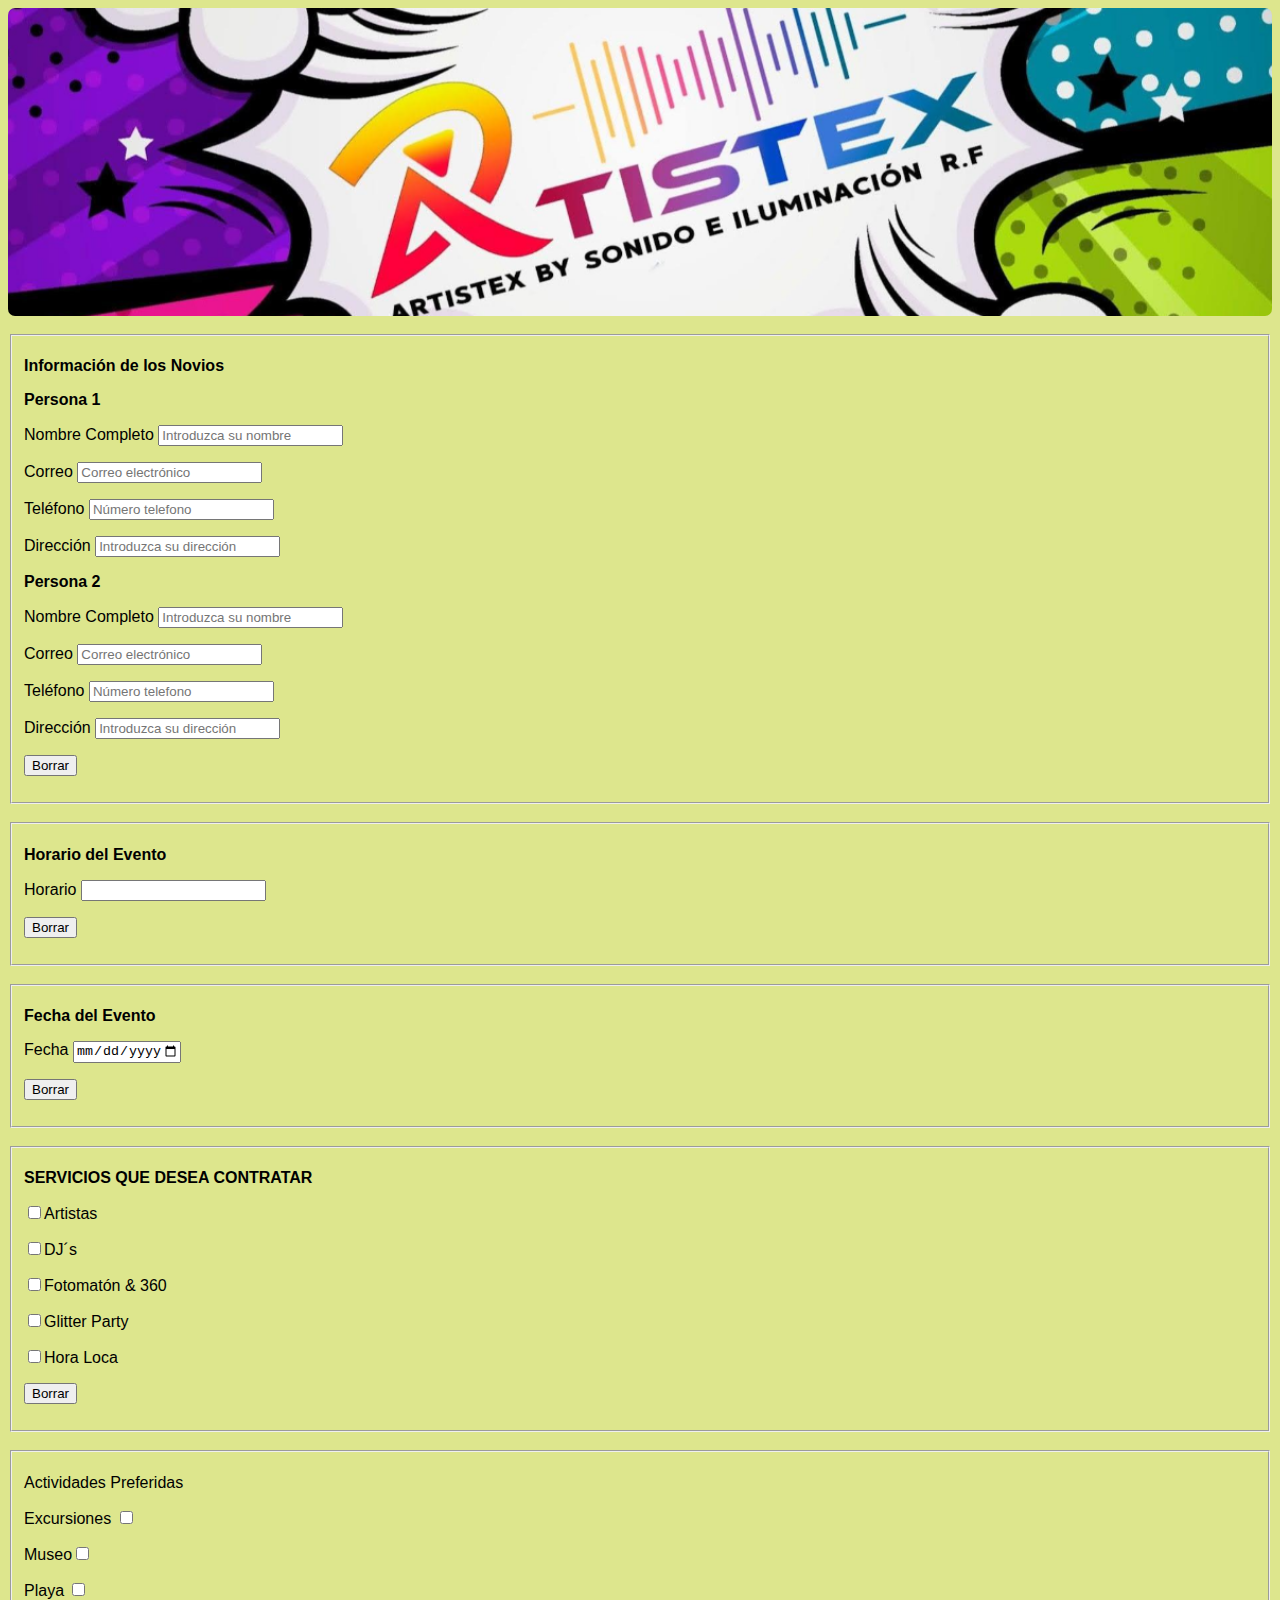
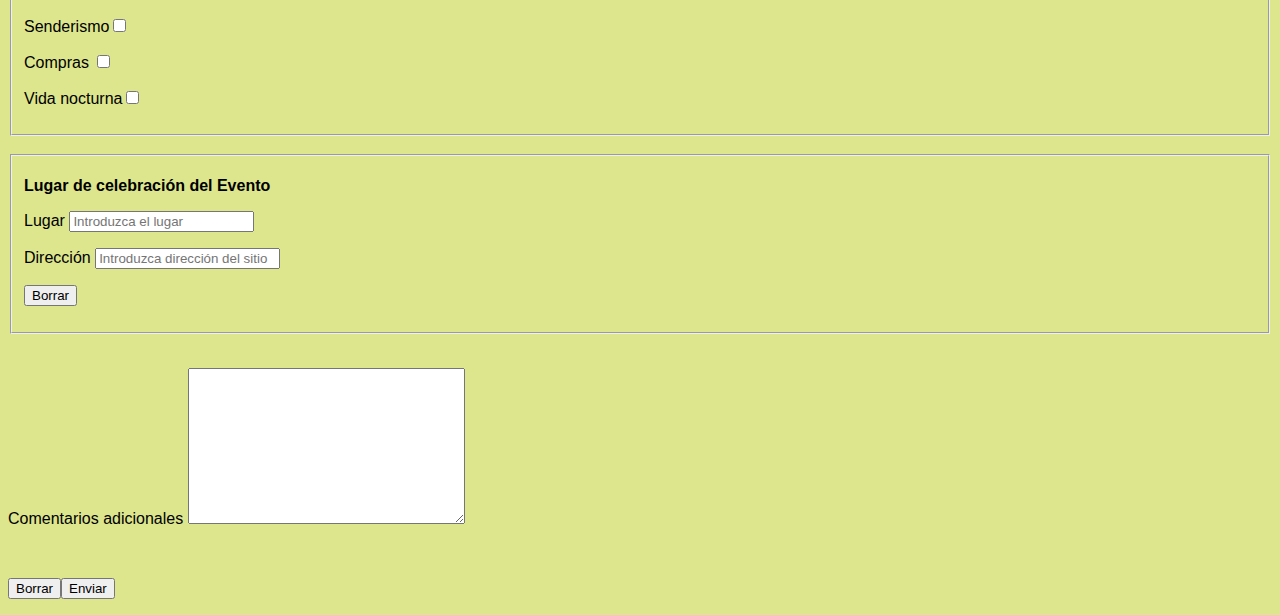
==== Formulario.html @ 70b08485 "contform" ====
<!DOCTYPE html>
<html lang="es">

<head>
    <meta charset="UTF-8">

    <title>Formulario Contacto</title>
    <link rel="stylesheet" href="estiloformulario.css">
 <nav></nav>

</head>


<body>

    <header>
        
        <div class="logo2">
            <img src="Imagenes/logo2.png" alt="logo empresa">
        </div>

    </header>

    <a href="Formulario.html"></a>
    <br/>
    <form>
      <fieldset >
    <p><strong>Información de los Novios</strong></p>
    <p><strong>Persona 1</strong></p>

        <p>Nombre Completo <input type="text"  pattern="[A-Za-z]" placeholder="Introduzca su nombre" /> </p>
        <p>Correo <input type="email" required pattern="[A-Za-z0-9]+@[A-Za-z0-9]+\.(es|com)" placeholder="Correo electrónico" title="xxx@xxx.es/com" /></p>
        <p>Teléfono <input type="tel"  required pattern="[0-9]{10}" name="Número teléfono" placeholder="Número telefono" /></p>
        <p>Dirección <input type="text"  pattern="[A-Za-z]" placeholder="Introduzca su dirección" /> </p>
        
        <p><strong>Persona 2</strong></p>

        <p>Nombre Completo <input type="text"  pattern="[A-Za-z]" placeholder="Introduzca su nombre" /> </p>
        <p>Correo <input type="email" required pattern="[A-Za-z0-9]+@[A-Za-z0-9]+\.(es|com)" placeholder="Correo electrónico" title="xxx@xxx.es/com" /></p>
        <p>Teléfono <input type="tel"  required pattern="[0-9]{10}" name="Número teléfono" placeholder="Número telefono" /></p>
        <p>Dirección <input type="text"  pattern="[A-Za-z]" placeholder="Introduzca su dirección" /> </p>
        <p><input type="reset" value="Borrar" /></p>
        
      </fieldset>
    <br/>
    
    <fieldset>
    <p><strong>Horario del Evento</strong></p>
    
        <p>
            Horario <input list="browsers" required />
            <datalist id="browsers">
                <option value="BODA DE MAÑANA (Ceremonia por la mañana)"></option>
                <option value="BODA DE NOCHE (Ceremonia por la tarde)"></option>
                <p><input type="reset" value="Borrar" /></p>
                
            
       
   </p>
    </fieldset>
    <br/>
   <fieldset>
    <p><strong>Fecha del Evento</strong></p>
    
        <p>Fecha <input type="date" required name="fecha" min="2024-10-24" max="2029-10-24" /></p>
        <p><input type="reset" value="Borrar" /></p>
        
        
    </fieldset>


    <br/>
    <fieldset>
    <p><STRONG>SERVICIOS QUE DESEA CONTRATAR</STRONG></p>  
        <p><input type="checkbox" name="genero" value="a" />Artistas</p>
        <p><input type="checkbox" name="genero" value="d" />DJ´s</p>
        <p><input type="checkbox" name="genero" value="f" />Fotomatón & 360</p>
        <p><input type="checkbox" name="genero" value="g" />Glitter Party</p>
        <p><input type="checkbox" name="genero" value="h" />Hora Loca</p>
        <p><input type="reset" value="Borrar" /></p>
        
    </fieldset>
    <br/>
    <fieldset>
    <p>Actividades Preferidas</p>
        <p>Excursiones <input type="checkbox" name="condiciones" /></p>
        <p>Museo<input type="checkbox" name="promo" /></p>
        <p>Playa <input type="checkbox" name="condiciones"/></p>
        <p>Senderismo<input type="checkbox" name="promo"/></p>
        <p>Compras <input type="checkbox" name="condiciones"/></p>
        <p>Vida nocturna<input type="checkbox" name="promo" /></p>
        
    </fieldset>
    <br/>
    <form>
      <fieldset >
    <p><strong>Lugar de celebración del Evento</strong></p>
    

        <p>Lugar <input type="text"  pattern="[A-Za-z]" placeholder="Introduzca el lugar" /> </p>
        
        <p>Dirección <input type="text"  pattern="[A-Za-z]" placeholder="Introduzca dirección del sitio" /> </p>
        <p><input type="reset" value="Borrar" /></p>
        
      </fieldset>
    <br/>

    
    <p>Comentarios adicionales <textarea name="text" cols="32" rows="10" minlength="20"></textarea></p>
    <br/>
    <p><input type="reset" value="Borrar" /><input type="submit" value="Enviar" /></p>

</form>
    </body>

    </html>
---- estiloformulario.css ----
:root {
    --violeta-logo: #8a039b;
    --amarillo-logo: #e4a846;
    --rosa-logo: #e57989;
    --amarillo-claro:#e4d946 ;
    --violeta-claro: #b87ab8;
    }
    
    
    
    body{
        background-color: #dde68d;
        font-family: Arial, Helvetica, sans-serif;
    }
    
   
    img {
       width: 100%;
       height: auto;
       display:flex;
       border-radius: 7px;
       
       
    }

    .nav-menu ul{
        background-color: var(--amarillo-logo);
        list-style-type: none;
       padding: 10px;
       display: flex;
       align-content: center;
       justify-content: space-around;
       border-radius: 5px;
       
    }
    
    .nav-menu a{
        color: white; 
        text-decoration: none;
        font-size: 15px;
        font-weight: bolder;
        font-family: Arial, Helvetica, sans-serif;
        
    }
    
    

   
       
    

    footer{
        background-color: rgb(238, 175, 66);
        text-align: center;
        padding-top: 15px;
        height: 60px;
        border-radius: 5px;
    
    }
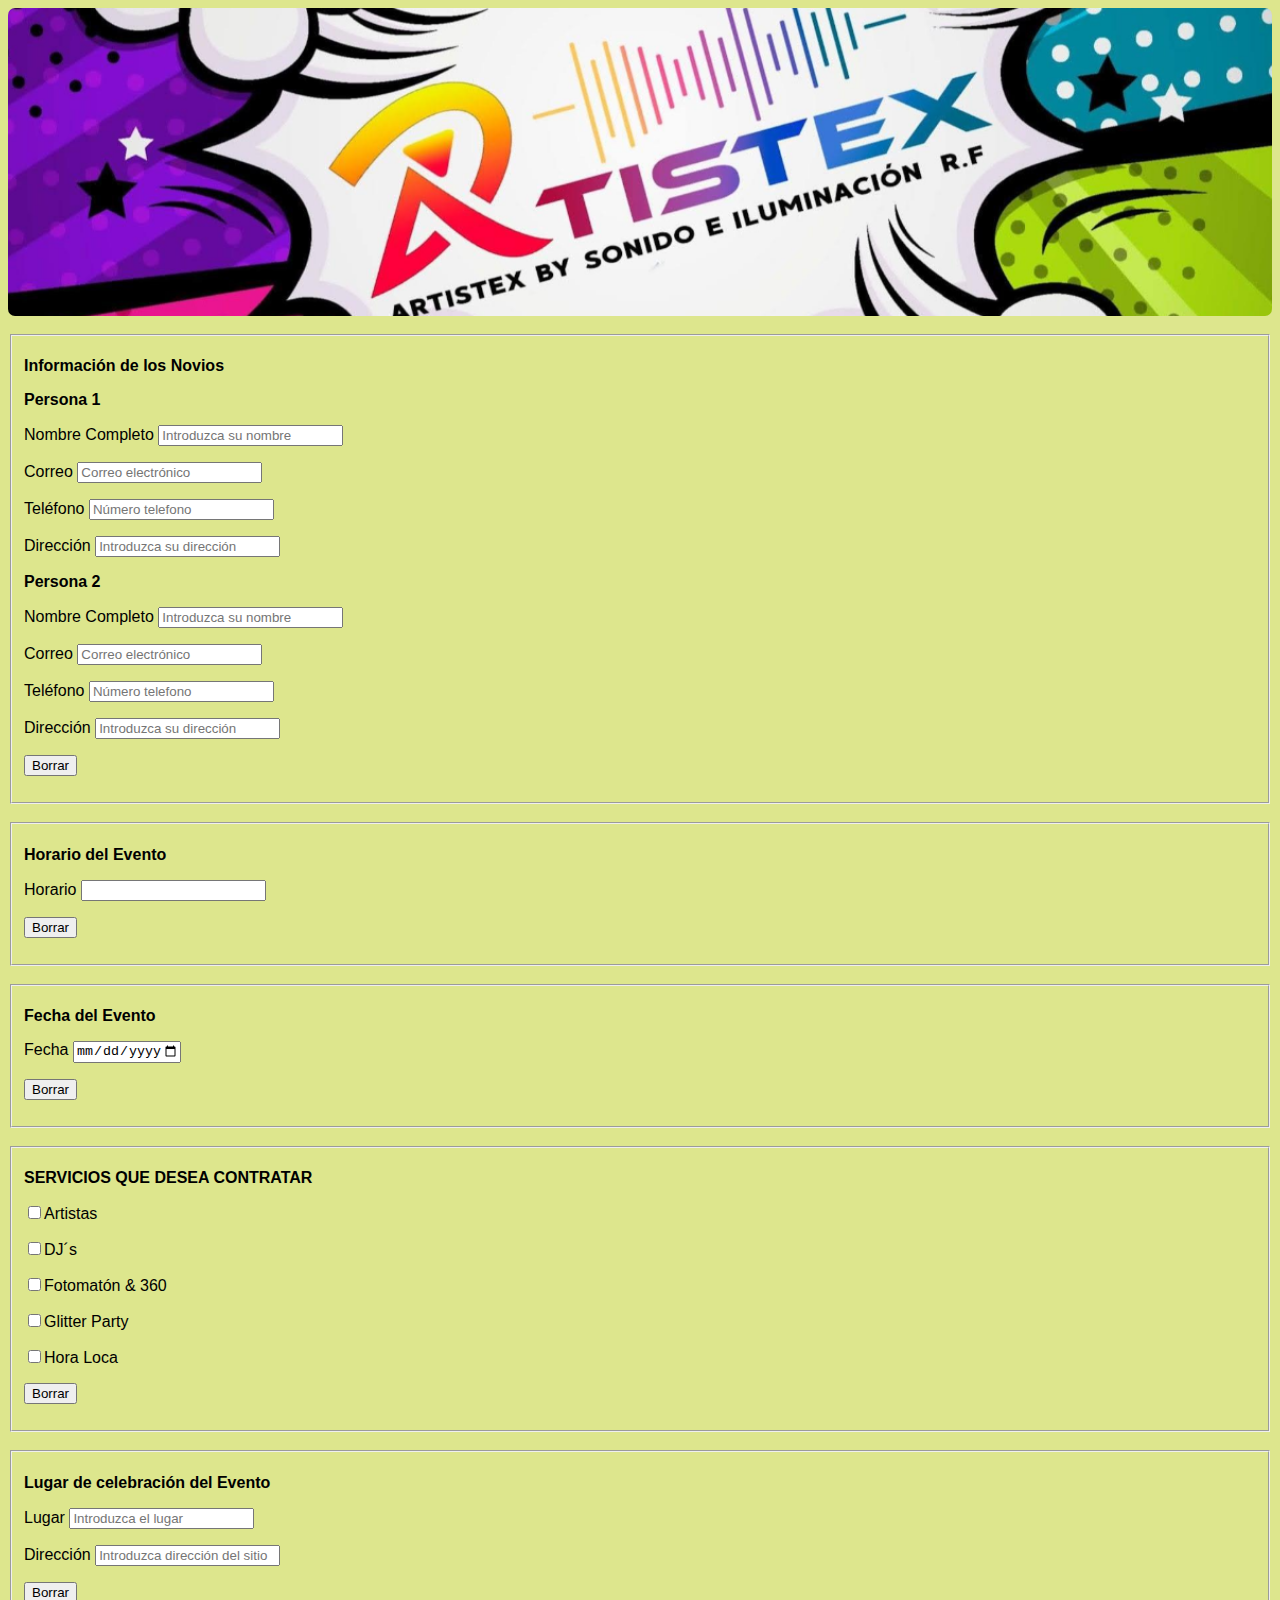
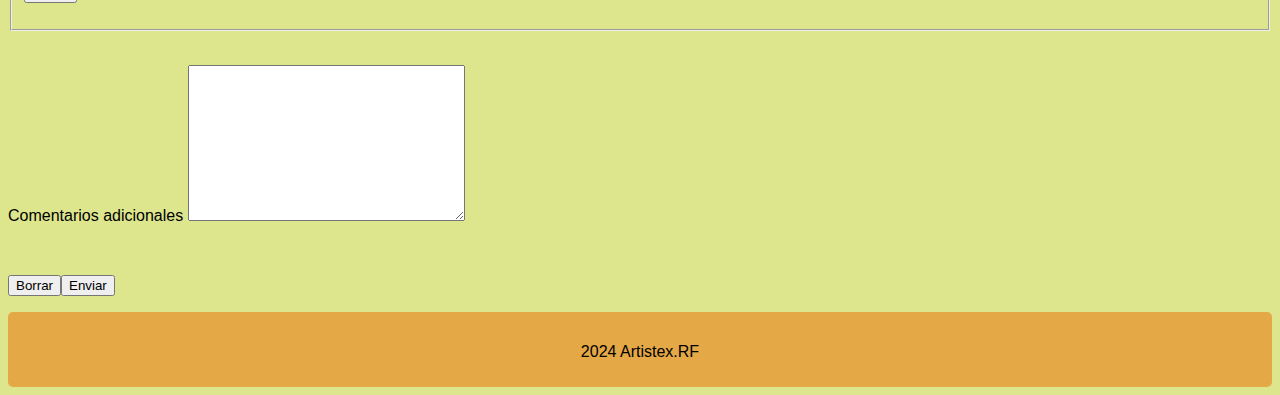
==== commit d5a4e985: "fom2" ====
--- a/Formulario.html
+++ b/Formulario.html
@@ -6,7 +6,7 @@
 
     <title>Formulario Contacto</title>
     <link rel="stylesheet" href="estiloformulario.css">
- <nav></nav>
+    <nav></nav>
 
 </head>
 
@@ -14,7 +14,7 @@
 <body>
 
     <header>
-        
+
         <div class="logo2">
             <img src="Imagenes/logo2.png" alt="logo empresa">
         </div>
@@ -22,95 +22,91 @@
     </header>
 
     <a href="Formulario.html"></a>
-    <br/>
+    <br />
     <form>
-      <fieldset >
-    <p><strong>Información de los Novios</strong></p>
-    <p><strong>Persona 1</strong></p>
+        <fieldset>
+            <p><strong>Información de los Novios</strong></p>
+            <p><strong>Persona 1</strong></p>
 
-        <p>Nombre Completo <input type="text"  pattern="[A-Za-z]" placeholder="Introduzca su nombre" /> </p>
-        <p>Correo <input type="email" required pattern="[A-Za-z0-9]+@[A-Za-z0-9]+\.(es|com)" placeholder="Correo electrónico" title="xxx@xxx.es/com" /></p>
-        <p>Teléfono <input type="tel"  required pattern="[0-9]{10}" name="Número teléfono" placeholder="Número telefono" /></p>
-        <p>Dirección <input type="text"  pattern="[A-Za-z]" placeholder="Introduzca su dirección" /> </p>
-        
-        <p><strong>Persona 2</strong></p>
+            <p>Nombre Completo <input type="text" pattern="[A-Za-z]" placeholder="Introduzca su nombre" /> </p>
+            <p>Correo <input type="email" required pattern="[A-Za-z0-9]+@[A-Za-z0-9]+\.(es|com)"
+                    placeholder="Correo electrónico" title="xxx@xxx.es/com" /></p>
+            <p>Teléfono <input type="tel" required pattern="[0-9]{10}" name="Número teléfono"
+                    placeholder="Número telefono" /></p>
+            <p>Dirección <input type="text" pattern="[A-Za-z]" placeholder="Introduzca su dirección" /> </p>
 
-        <p>Nombre Completo <input type="text"  pattern="[A-Za-z]" placeholder="Introduzca su nombre" /> </p>
-        <p>Correo <input type="email" required pattern="[A-Za-z0-9]+@[A-Za-z0-9]+\.(es|com)" placeholder="Correo electrónico" title="xxx@xxx.es/com" /></p>
-        <p>Teléfono <input type="tel"  required pattern="[0-9]{10}" name="Número teléfono" placeholder="Número telefono" /></p>
-        <p>Dirección <input type="text"  pattern="[A-Za-z]" placeholder="Introduzca su dirección" /> </p>
-        <p><input type="reset" value="Borrar" /></p>
-        
-      </fieldset>
-    <br/>
-    
-    <fieldset>
-    <p><strong>Horario del Evento</strong></p>
-    
-        <p>
-            Horario <input list="browsers" required />
-            <datalist id="browsers">
-                <option value="BODA DE MAÑANA (Ceremonia por la mañana)"></option>
-                <option value="BODA DE NOCHE (Ceremonia por la tarde)"></option>
-                <p><input type="reset" value="Borrar" /></p>
-                
-            
-       
-   </p>
-    </fieldset>
-    <br/>
-   <fieldset>
-    <p><strong>Fecha del Evento</strong></p>
-    
-        <p>Fecha <input type="date" required name="fecha" min="2024-10-24" max="2029-10-24" /></p>
-        <p><input type="reset" value="Borrar" /></p>
-        
-        
-    </fieldset>
+            <p><strong>Persona 2</strong></p>
+
+            <p>Nombre Completo <input type="text" pattern="[A-Za-z]" placeholder="Introduzca su nombre" /> </p>
+            <p>Correo <input type="email" required pattern="[A-Za-z0-9]+@[A-Za-z0-9]+\.(es|com)"
+                    placeholder="Correo electrónico" title="xxx@xxx.es/com" /></p>
+            <p>Teléfono <input type="tel" required pattern="[0-9]{10}" name="Número teléfono"
+                    placeholder="Número telefono" /></p>
+            <p>Dirección <input type="text" pattern="[A-Za-z]" placeholder="Introduzca su dirección" /> </p>
+            <p><input type="reset" value="Borrar" /></p>
+
+        </fieldset>
+        <br />
+
+        <fieldset>
+            <p><strong>Horario del Evento</strong></p>
+
+            <p>
+                Horario <input list="browsers" required />
+                <datalist id="browsers">
+                    <option value="BODA DE MAÑANA (Ceremonia por la mañana)"></option>
+                    <option value="BODA DE NOCHE (Ceremonia por la tarde)"></option>
+                    <p><input type="reset" value="Borrar" /></p>
 
 
-    <br/>
-    <fieldset>
-    <p><STRONG>SERVICIOS QUE DESEA CONTRATAR</STRONG></p>  
-        <p><input type="checkbox" name="genero" value="a" />Artistas</p>
-        <p><input type="checkbox" name="genero" value="d" />DJ´s</p>
-        <p><input type="checkbox" name="genero" value="f" />Fotomatón & 360</p>
-        <p><input type="checkbox" name="genero" value="g" />Glitter Party</p>
-        <p><input type="checkbox" name="genero" value="h" />Hora Loca</p>
-        <p><input type="reset" value="Borrar" /></p>
-        
-    </fieldset>
-    <br/>
-    <fieldset>
-    <p>Actividades Preferidas</p>
-        <p>Excursiones <input type="checkbox" name="condiciones" /></p>
-        <p>Museo<input type="checkbox" name="promo" /></p>
-        <p>Playa <input type="checkbox" name="condiciones"/></p>
-        <p>Senderismo<input type="checkbox" name="promo"/></p>
-        <p>Compras <input type="checkbox" name="condiciones"/></p>
-        <p>Vida nocturna<input type="checkbox" name="promo" /></p>
-        
-    </fieldset>
-    <br/>
-    <form>
-      <fieldset >
-    <p><strong>Lugar de celebración del Evento</strong></p>
-    
 
-        <p>Lugar <input type="text"  pattern="[A-Za-z]" placeholder="Introduzca el lugar" /> </p>
-        
-        <p>Dirección <input type="text"  pattern="[A-Za-z]" placeholder="Introduzca dirección del sitio" /> </p>
-        <p><input type="reset" value="Borrar" /></p>
-        
-      </fieldset>
-    <br/>
+            </p>
+        </fieldset>
+        <br />
+        <fieldset>
+            <p><strong>Fecha del Evento</strong></p>
 
-    
-    <p>Comentarios adicionales <textarea name="text" cols="32" rows="10" minlength="20"></textarea></p>
-    <br/>
-    <p><input type="reset" value="Borrar" /><input type="submit" value="Enviar" /></p>
+            <p>Fecha <input type="date" required name="fecha" min="2024-10-24" max="2029-10-24" /></p>
+            <p><input type="reset" value="Borrar" /></p>
 
-</form>
-    </body>
+        </fieldset>
 
-    </html>+        <br />
+        <fieldset>
+            <p><STRONG>SERVICIOS QUE DESEA CONTRATAR</STRONG></p>
+            <p><input type="checkbox" name="genero" value="a" />Artistas</p>
+            <p><input type="checkbox" name="genero" value="d" />DJ´s</p>
+            <p><input type="checkbox" name="genero" value="f" />Fotomatón & 360</p>
+            <p><input type="checkbox" name="genero" value="g" />Glitter Party</p>
+            <p><input type="checkbox" name="genero" value="h" />Hora Loca</p>
+            <p><input type="reset" value="Borrar" /></p>
+
+        </fieldset>
+
+        <br />
+        <form>
+            <fieldset>
+                <p><strong>Lugar de celebración del Evento</strong></p>
+
+
+                <p>Lugar <input type="text" pattern="[A-Za-z]" placeholder="Introduzca el lugar" /> </p>
+
+                <p>Dirección <input type="text" pattern="[A-Za-z]" placeholder="Introduzca dirección del sitio" /> </p>
+                <p><input type="reset" value="Borrar" /></p>
+
+            </fieldset>
+            <br />
+
+
+            <p>Comentarios adicionales <textarea name="text" cols="32" rows="10" minlength="20"></textarea></p>
+            <br />
+            <p><input type="reset" value="Borrar" /><input type="submit" value="Enviar" /></p>
+
+        </form>
+
+        <footer>
+            <p>2024 Artistex.RF</p>
+        </footer>
+</body>
+
+</html>--- a/estiloformulario.css
+++ b/estiloformulario.css
@@ -23,34 +23,9 @@
        
     }
 
-    .nav-menu ul{
+   
+    footer{
         background-color: var(--amarillo-logo);
-        list-style-type: none;
-       padding: 10px;
-       display: flex;
-       align-content: center;
-       justify-content: space-around;
-       border-radius: 5px;
-       
-    }
-    
-    .nav-menu a{
-        color: white; 
-        text-decoration: none;
-        font-size: 15px;
-        font-weight: bolder;
-        font-family: Arial, Helvetica, sans-serif;
-        
-    }
-    
-    
-
-   
-       
-    
-
-    footer{
-        background-color: rgb(238, 175, 66);
         text-align: center;
         padding-top: 15px;
         height: 60px;
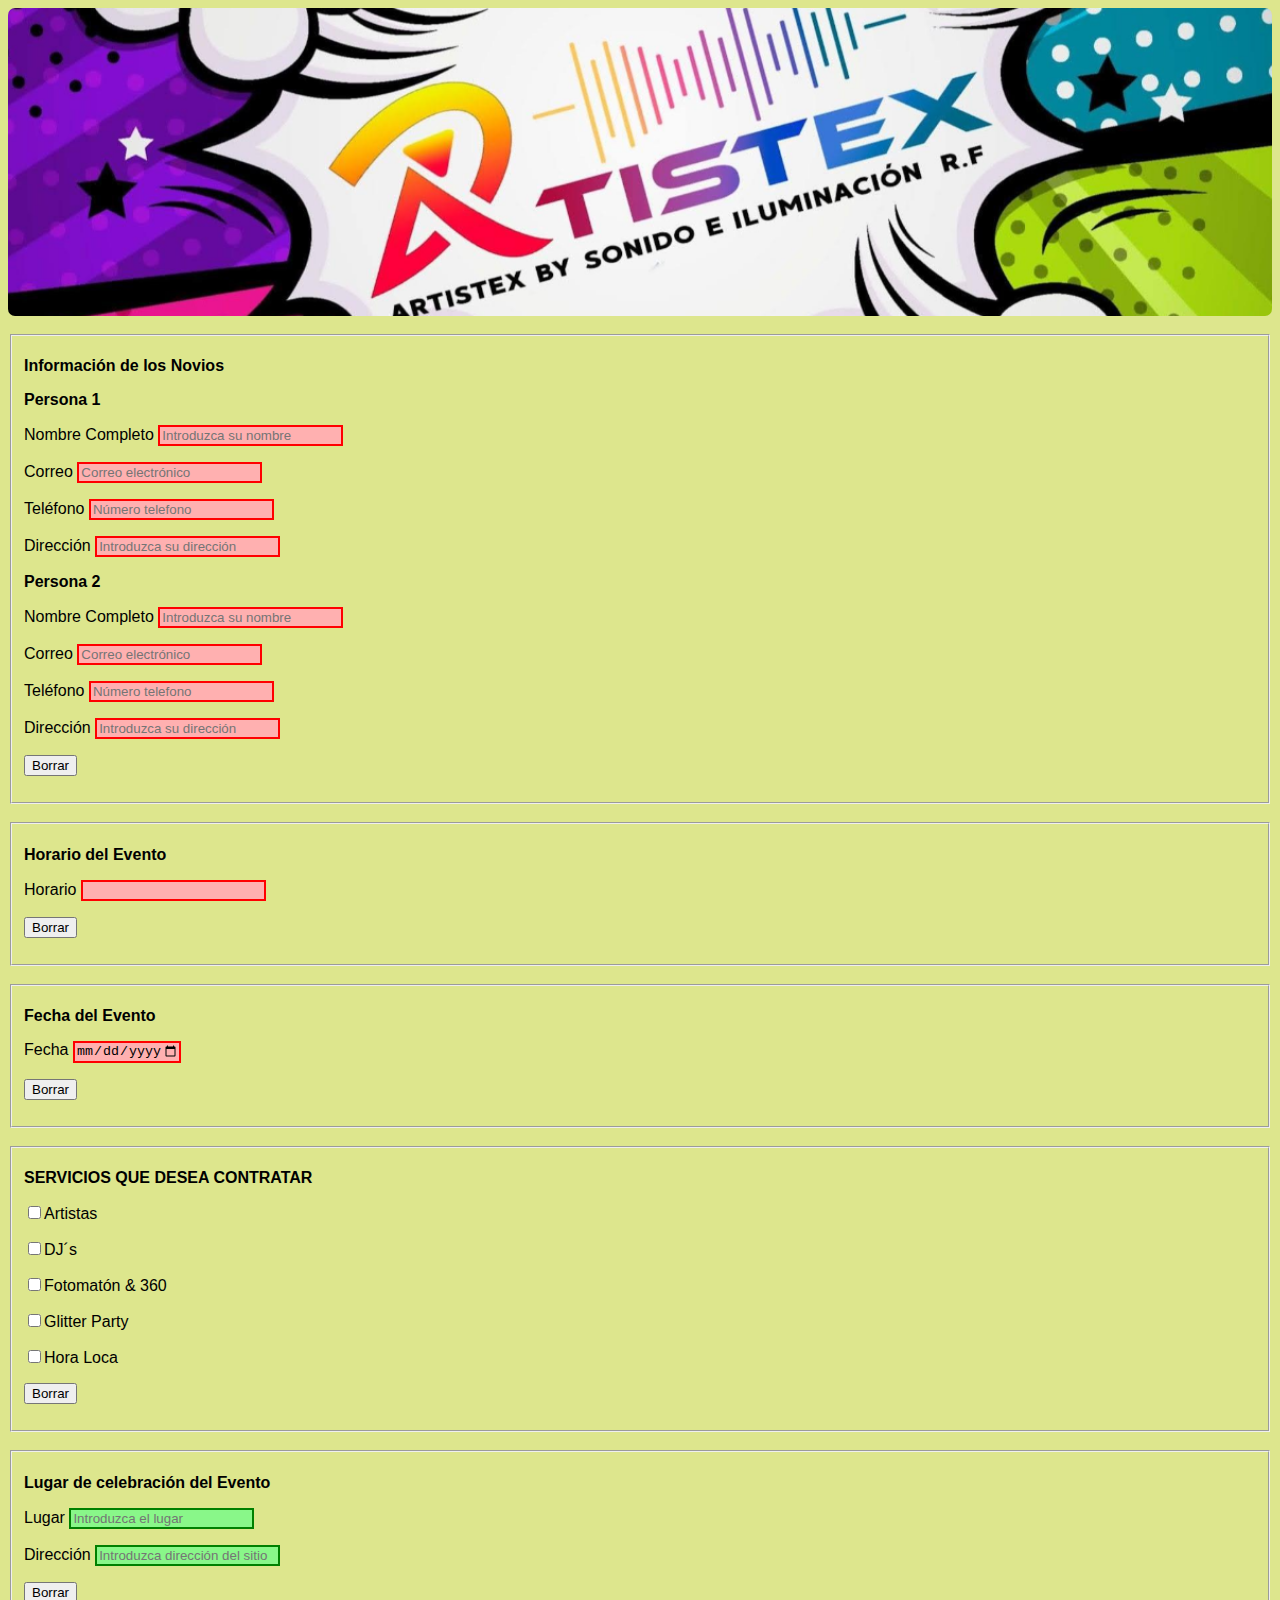
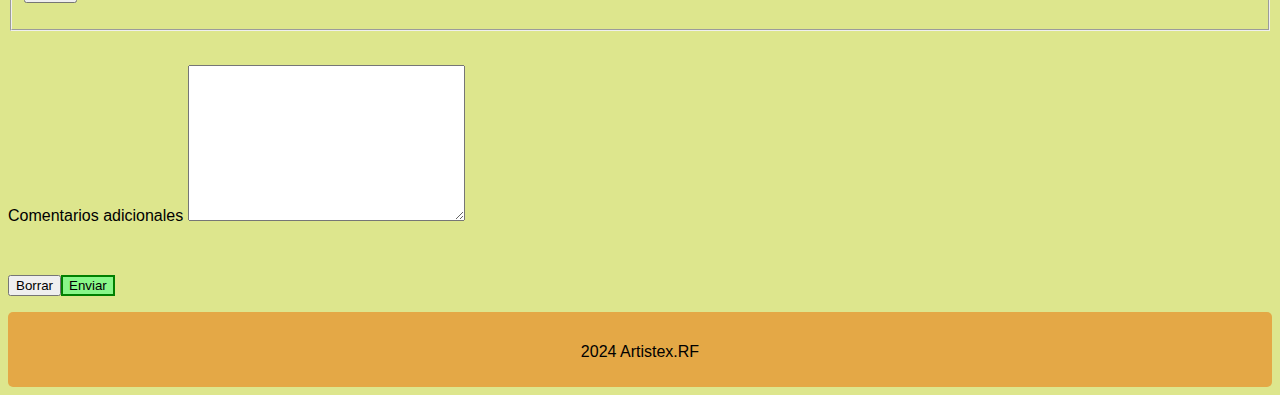
==== commit 9d4f2488: "for3" ====
--- a/Formulario.html
+++ b/Formulario.html
@@ -28,21 +28,21 @@
             <p><strong>Información de los Novios</strong></p>
             <p><strong>Persona 1</strong></p>
 
-            <p>Nombre Completo <input type="text" pattern="[A-Za-z]" placeholder="Introduzca su nombre" /> </p>
+            <p>Nombre Completo <input type="text" required pattern="[A-Za-z]" placeholder="Introduzca su nombre" /> </p>
             <p>Correo <input type="email" required pattern="[A-Za-z0-9]+@[A-Za-z0-9]+\.(es|com)"
                     placeholder="Correo electrónico" title="xxx@xxx.es/com" /></p>
             <p>Teléfono <input type="tel" required pattern="[0-9]{10}" name="Número teléfono"
                     placeholder="Número telefono" /></p>
-            <p>Dirección <input type="text" pattern="[A-Za-z]" placeholder="Introduzca su dirección" /> </p>
+            <p>Dirección <input type="text" required pattern="[A-Za-z]" placeholder="Introduzca su dirección" /> </p>
 
             <p><strong>Persona 2</strong></p>
 
-            <p>Nombre Completo <input type="text" pattern="[A-Za-z]" placeholder="Introduzca su nombre" /> </p>
+            <p>Nombre Completo <input type="text" required pattern="[A-Za-z]" placeholder="Introduzca su nombre" /> </p>
             <p>Correo <input type="email" required pattern="[A-Za-z0-9]+@[A-Za-z0-9]+\.(es|com)"
                     placeholder="Correo electrónico" title="xxx@xxx.es/com" /></p>
             <p>Teléfono <input type="tel" required pattern="[0-9]{10}" name="Número teléfono"
                     placeholder="Número telefono" /></p>
-            <p>Dirección <input type="text" pattern="[A-Za-z]" placeholder="Introduzca su dirección" /> </p>
+            <p>Dirección <input type="text" required pattern="[A-Za-z]" placeholder="Introduzca su dirección" /> </p>
             <p><input type="reset" value="Borrar" /></p>
 
         </fieldset>
--- a/estiloformulario.css
+++ b/estiloformulario.css
@@ -31,4 +31,15 @@
         height: 60px;
         border-radius: 5px;
     
+    }
+
+
+    input:invalid {
+        border: 2px solid red;
+        background-color: rgb(255, 176, 176);
+    }
+    
+    input:valid {
+        border: 2px solid green;
+        background-color: rgb(137, 247, 137);
     }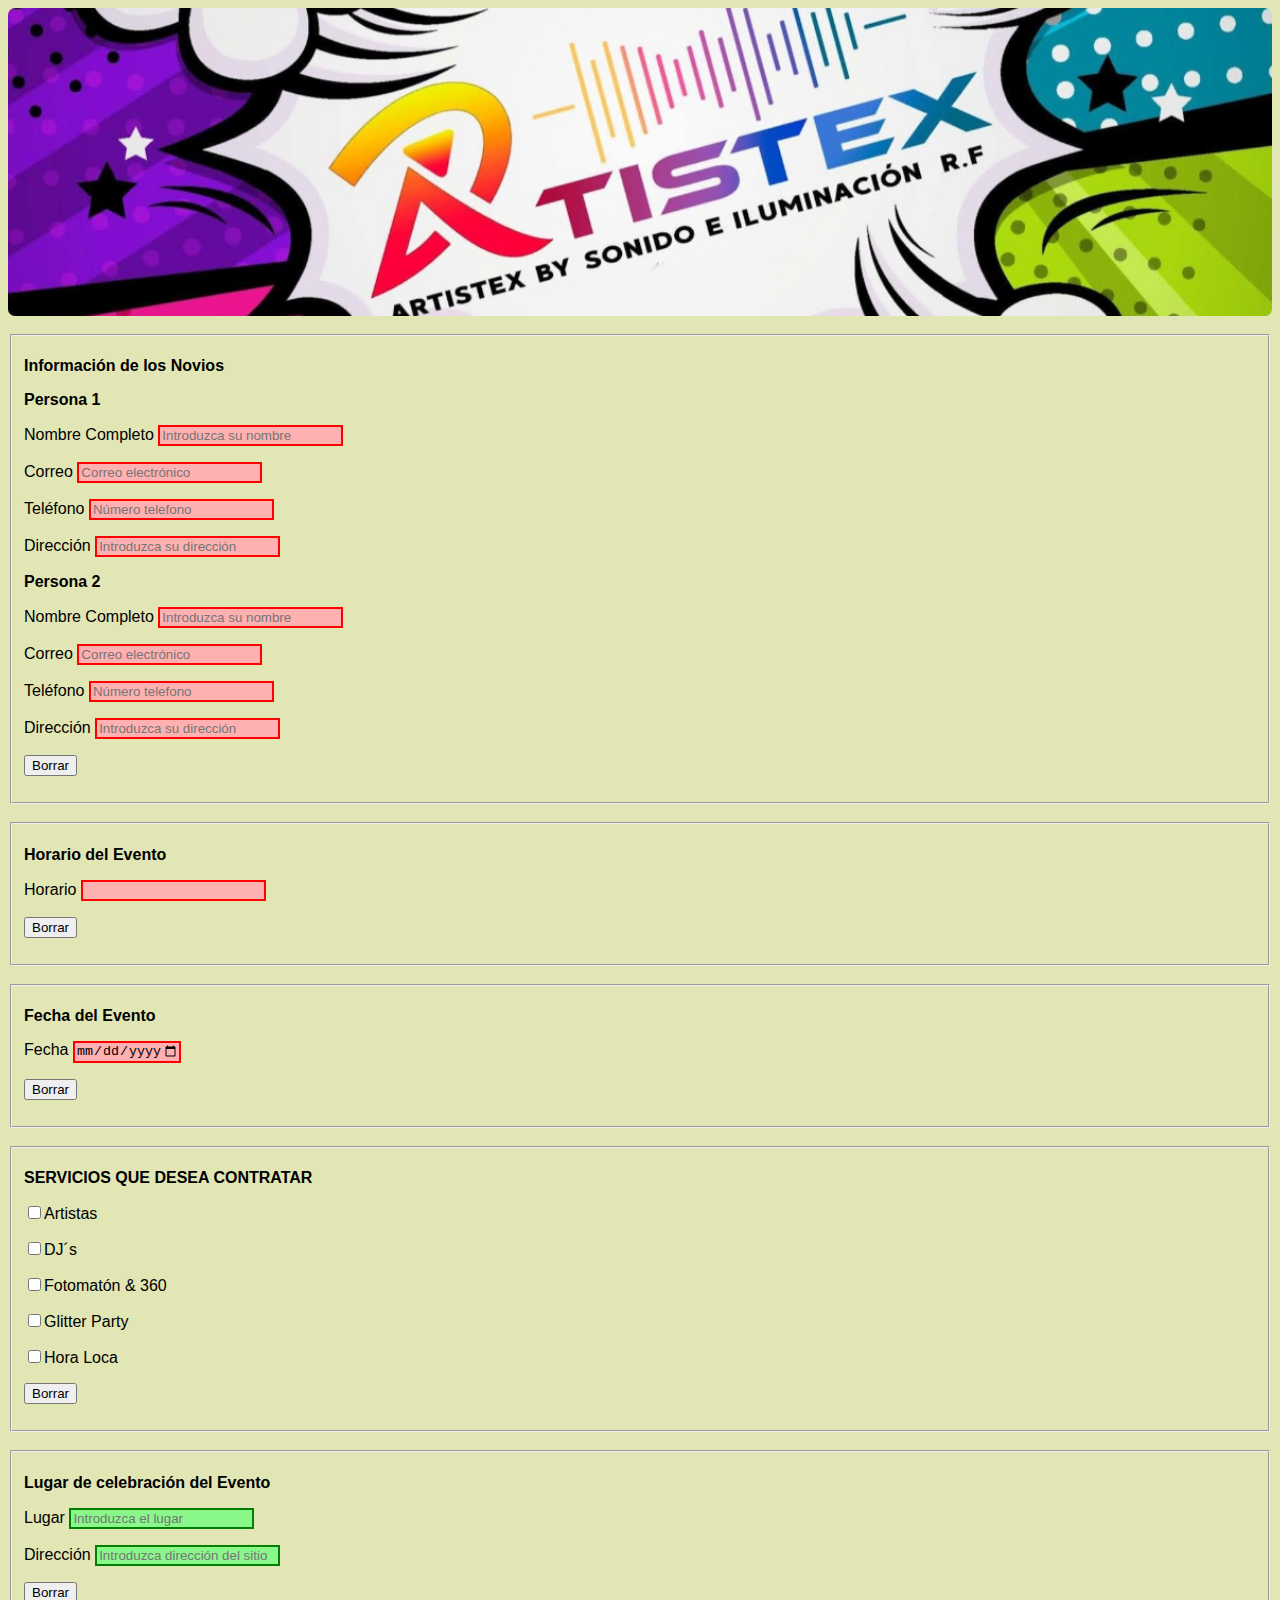
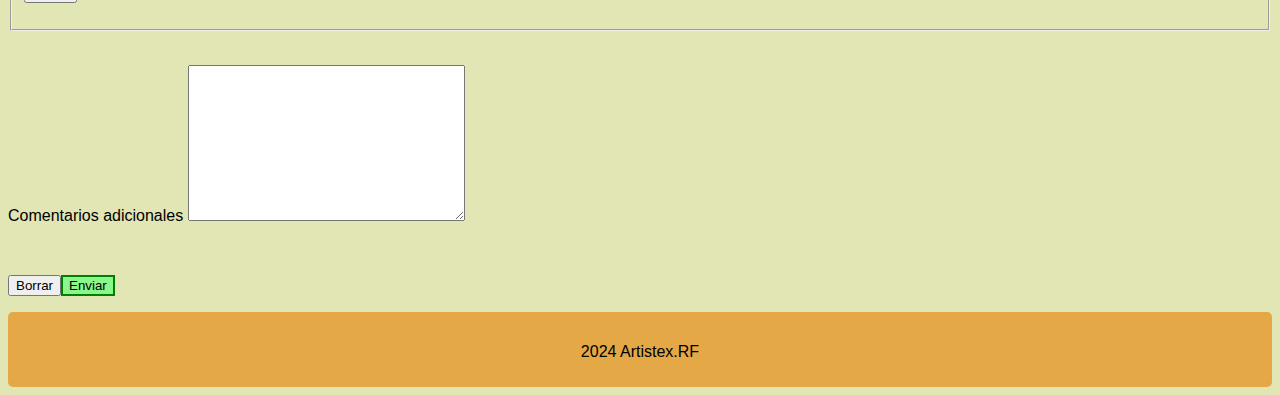
==== commit 0be90fc8: "for4" ====
--- a/Formulario.html
+++ b/Formulario.html
@@ -28,10 +28,10 @@
             <p><strong>Información de los Novios</strong></p>
             <p><strong>Persona 1</strong></p>
 
-            <p>Nombre Completo <input type="text" required pattern="[A-Za-z]" placeholder="Introduzca su nombre" /> </p>
+            <p>Nombre Completo <input type="text" minlength="3" maxlength="30" required pattern="[A-Za-z]" placeholder="Introduzca su nombre" /> </p>
             <p>Correo <input type="email" required pattern="[A-Za-z0-9]+@[A-Za-z0-9]+\.(es|com)"
                     placeholder="Correo electrónico" title="xxx@xxx.es/com" /></p>
-            <p>Teléfono <input type="tel" required pattern="[0-9]{10}" name="Número teléfono"
+            <p>Teléfono <input type="tel" required pattern="[0-9]{9}" name="Número teléfono"
                     placeholder="Número telefono" /></p>
             <p>Dirección <input type="text" required pattern="[A-Za-z]" placeholder="Introduzca su dirección" /> </p>
 
@@ -40,7 +40,7 @@
             <p>Nombre Completo <input type="text" required pattern="[A-Za-z]" placeholder="Introduzca su nombre" /> </p>
             <p>Correo <input type="email" required pattern="[A-Za-z0-9]+@[A-Za-z0-9]+\.(es|com)"
                     placeholder="Correo electrónico" title="xxx@xxx.es/com" /></p>
-            <p>Teléfono <input type="tel" required pattern="[0-9]{10}" name="Número teléfono"
+            <p>Teléfono <input type="tel" required pattern="[0-9]{9}" name="Número teléfono"
                     placeholder="Número telefono" /></p>
             <p>Dirección <input type="text" required pattern="[A-Za-z]" placeholder="Introduzca su dirección" /> </p>
             <p><input type="reset" value="Borrar" /></p>
--- a/estiloformulario.css
+++ b/estiloformulario.css
@@ -9,7 +9,7 @@
     
     
     body{
-        background-color: #dde68d;
+        background-color: #e1e6b4;
         font-family: Arial, Helvetica, sans-serif;
     }
     
@@ -39,7 +39,7 @@
         background-color: rgb(255, 176, 176);
     }
     
-    input:valid {
+    input:valid  {
         border: 2px solid green;
         background-color: rgb(137, 247, 137);
     }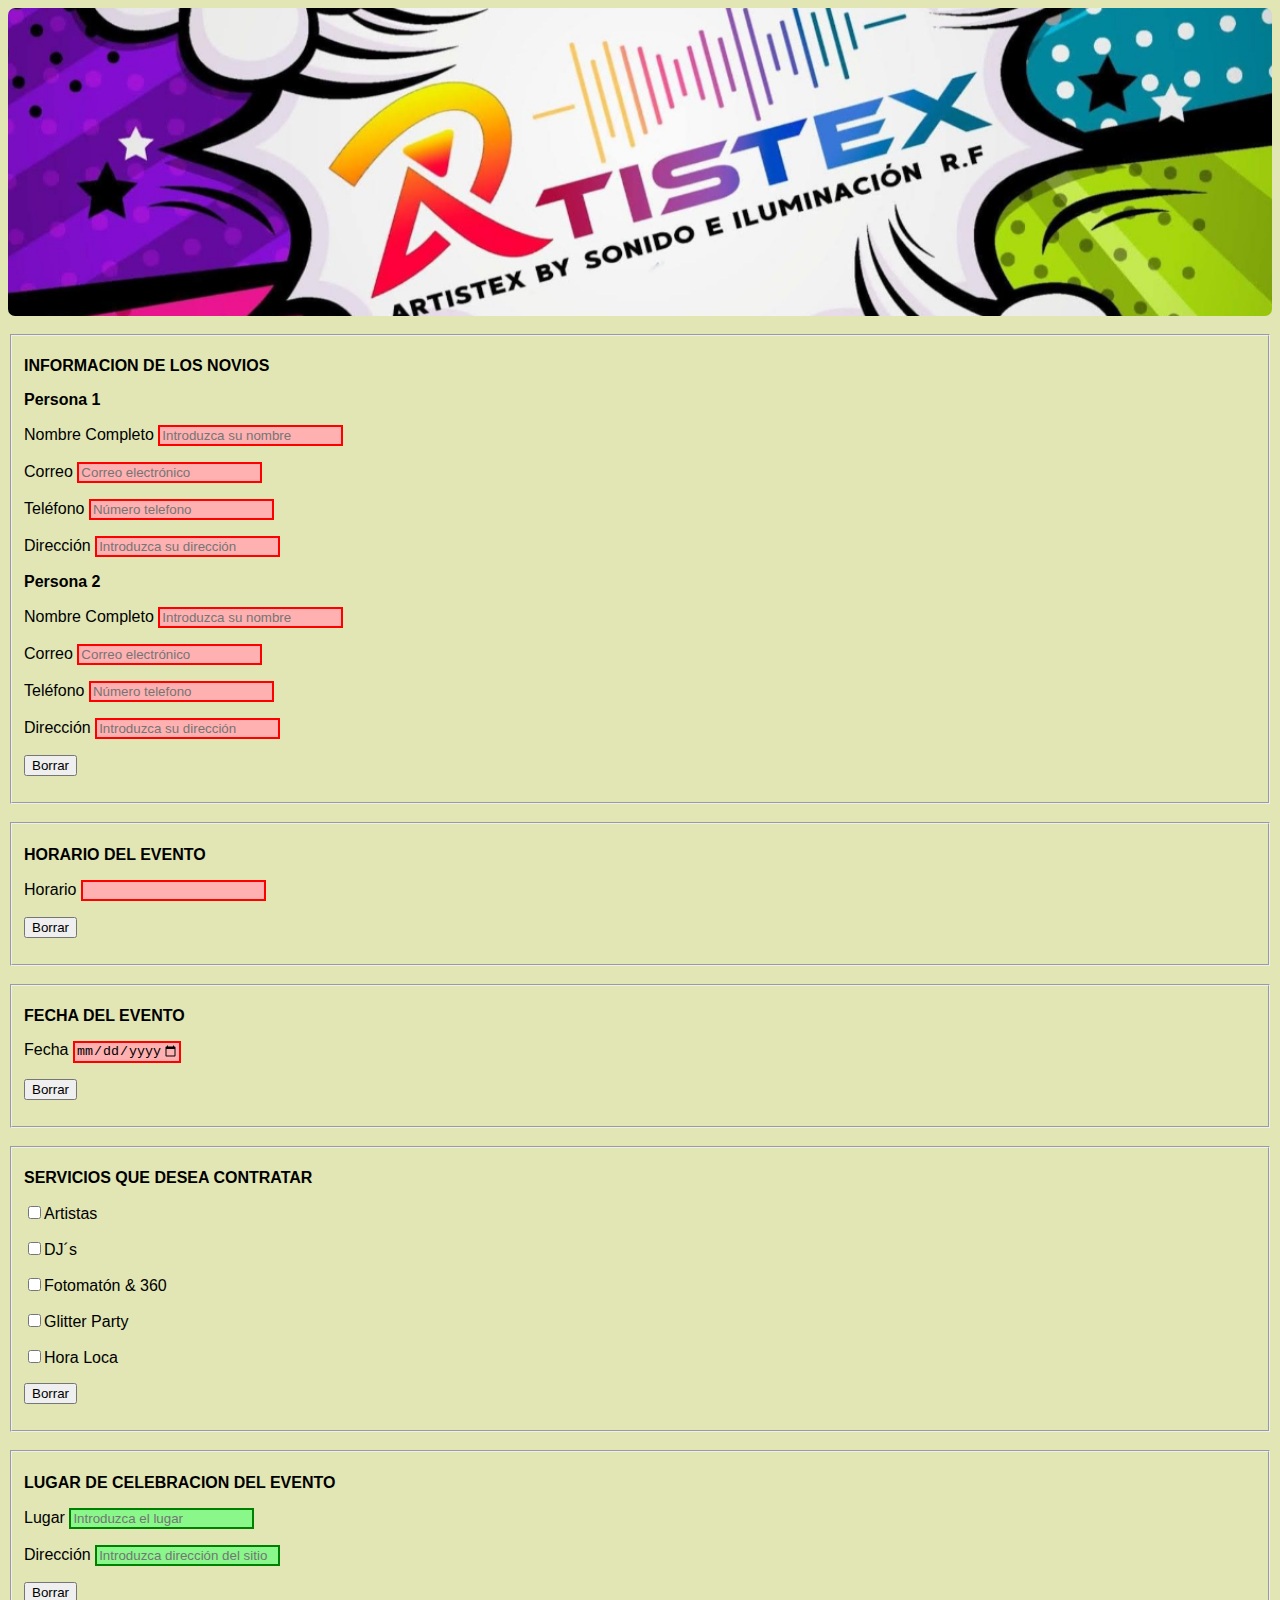
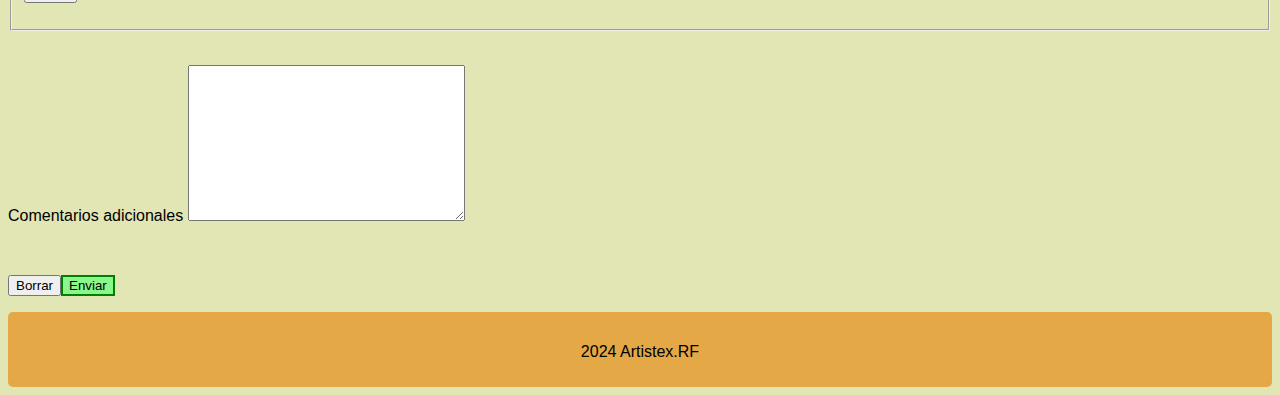
==== commit 35b54a6f: "for5" ====
--- a/Formulario.html
+++ b/Formulario.html
@@ -25,31 +25,31 @@
     <br />
     <form>
         <fieldset>
-            <p><strong>Información de los Novios</strong></p>
+            <p><strong>INFORMACION DE LOS NOVIOS</strong></p>
             <p><strong>Persona 1</strong></p>
 
-            <p>Nombre Completo <input type="text" minlength="3" maxlength="30" required pattern="[A-Za-z]" placeholder="Introduzca su nombre" /> </p>
+            <p>Nombre Completo <input type="text" minlength="3" maxlength="30" required pattern="[A-Za-z\s]+" placeholder="Introduzca su nombre" /> </p>
             <p>Correo <input type="email" required pattern="[A-Za-z0-9]+@[A-Za-z0-9]+\.(es|com)"
                     placeholder="Correo electrónico" title="xxx@xxx.es/com" /></p>
             <p>Teléfono <input type="tel" required pattern="[0-9]{9}" name="Número teléfono"
                     placeholder="Número telefono" /></p>
-            <p>Dirección <input type="text" required pattern="[A-Za-z]" placeholder="Introduzca su dirección" /> </p>
+            <p>Dirección <input type="text" required pattern="[A-Za-z\s0-9]+" placeholder="Introduzca su dirección" /> </p>
 
             <p><strong>Persona 2</strong></p>
 
-            <p>Nombre Completo <input type="text" required pattern="[A-Za-z]" placeholder="Introduzca su nombre" /> </p>
+            <p>Nombre Completo <input type="text" minlength="3" maxlength="30" required pattern="[A-Za-z\s]+" placeholder="Introduzca su nombre" /> </p>
             <p>Correo <input type="email" required pattern="[A-Za-z0-9]+@[A-Za-z0-9]+\.(es|com)"
                     placeholder="Correo electrónico" title="xxx@xxx.es/com" /></p>
             <p>Teléfono <input type="tel" required pattern="[0-9]{9}" name="Número teléfono"
                     placeholder="Número telefono" /></p>
-            <p>Dirección <input type="text" required pattern="[A-Za-z]" placeholder="Introduzca su dirección" /> </p>
+            <p>Dirección <input type="text" required pattern="[A-Za-z\s0-9]+" placeholder="Introduzca su dirección" /> </p>
             <p><input type="reset" value="Borrar" /></p>
 
         </fieldset>
         <br />
 
         <fieldset>
-            <p><strong>Horario del Evento</strong></p>
+            <p><strong>HORARIO DEL EVENTO</strong></p>
 
             <p>
                 Horario <input list="browsers" required />
@@ -64,7 +64,7 @@
         </fieldset>
         <br />
         <fieldset>
-            <p><strong>Fecha del Evento</strong></p>
+            <p><strong>FECHA DEL EVENTO</strong></p>
 
             <p>Fecha <input type="date" required name="fecha" min="2024-10-24" max="2029-10-24" /></p>
             <p><input type="reset" value="Borrar" /></p>
@@ -86,12 +86,12 @@
         <br />
         <form>
             <fieldset>
-                <p><strong>Lugar de celebración del Evento</strong></p>
+                <p><strong>LUGAR DE CELEBRACION DEL EVENTO</strong></p>
 
 
-                <p>Lugar <input type="text" pattern="[A-Za-z]" placeholder="Introduzca el lugar" /> </p>
+                <p>Lugar <input type="text" pattern="[A-Za-z\s0-9]+" placeholder="Introduzca el lugar" /> </p>
 
-                <p>Dirección <input type="text" pattern="[A-Za-z]" placeholder="Introduzca dirección del sitio" /> </p>
+                <p>Dirección <input type="text" pattern="[A-Za-z\s0-9]+" placeholder="Introduzca dirección del sitio" /> </p>
                 <p><input type="reset" value="Borrar" /></p>
 
             </fieldset>
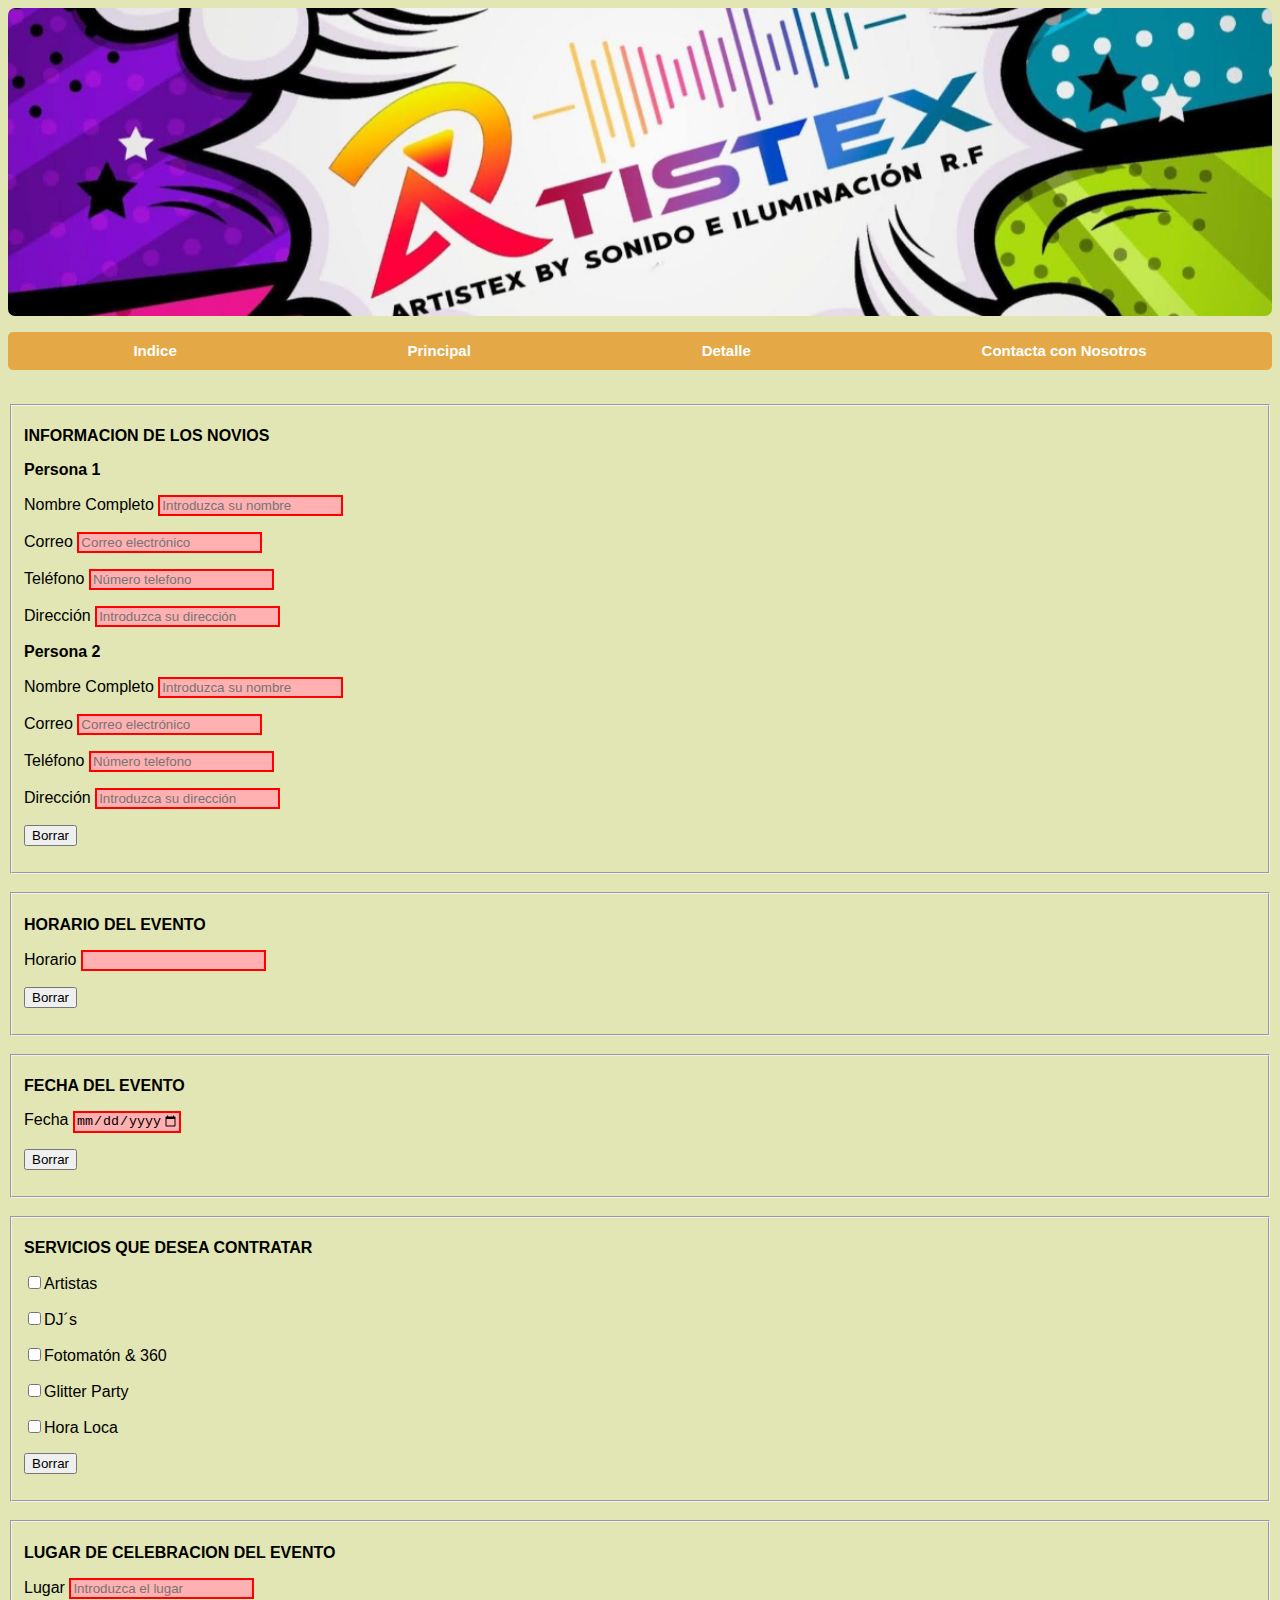
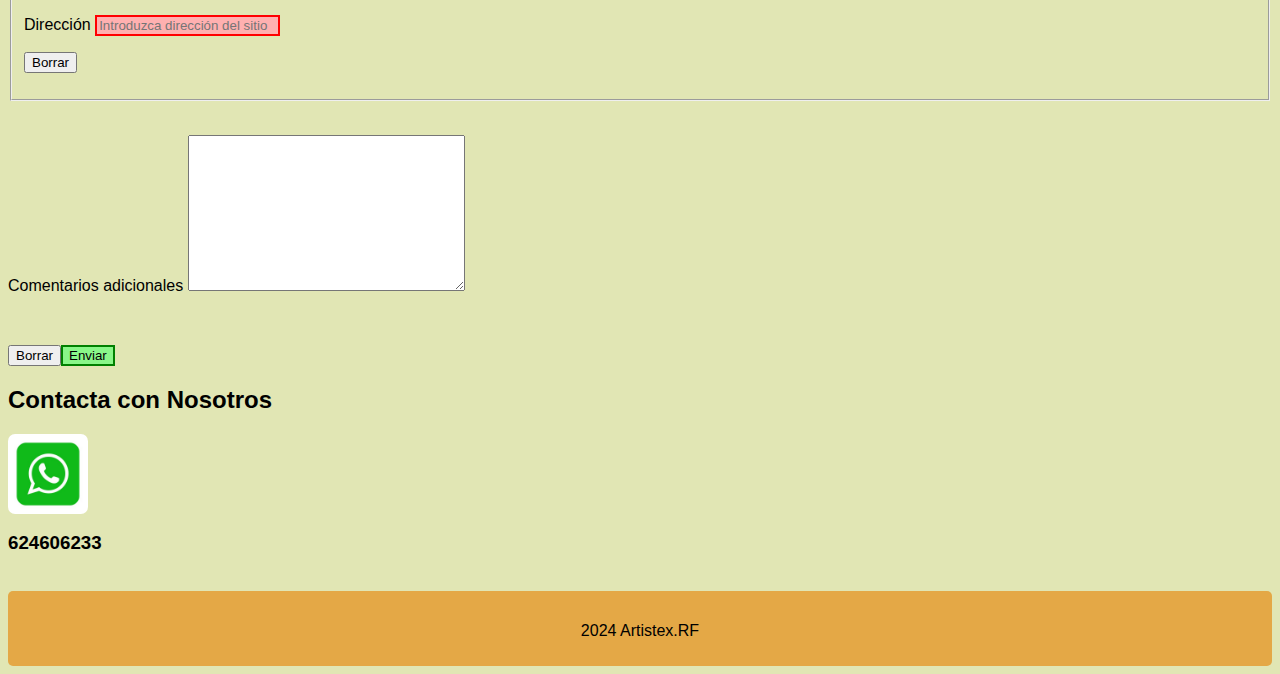
==== commit b5e5c656: "FIN" ====
--- a/Formulario.html
+++ b/Formulario.html
@@ -20,6 +20,16 @@
         </div>
 
     </header>
+    <nav class="nav-menu">
+        <ul>
+            <li><a href="Index.html">Indice</a></li>
+            <li><a href="Principal.html">Principal</a></li>
+            <li><a href="Importante.html">Detalle</a></li>
+            <li><a href="#Contacta">Contacta con Nosotros</a></li>
+            
+
+        </ul>
+    </nav>
 
     <a href="Formulario.html"></a>
     <br />
@@ -89,9 +99,9 @@
                 <p><strong>LUGAR DE CELEBRACION DEL EVENTO</strong></p>
 
 
-                <p>Lugar <input type="text" pattern="[A-Za-z\s0-9]+" placeholder="Introduzca el lugar" /> </p>
+                <p>Lugar <input type="text"  required pattern="[A-Za-z\s0-9]+" placeholder="Introduzca el lugar" /> </p>
 
-                <p>Dirección <input type="text" pattern="[A-Za-z\s0-9]+" placeholder="Introduzca dirección del sitio" /> </p>
+                <p>Dirección <input type="text" required pattern="[A-Za-z\s0-9]+" placeholder="Introduzca dirección del sitio" /> </p>
                 <p><input type="reset" value="Borrar" /></p>
 
             </fieldset>
@@ -103,6 +113,15 @@
             <p><input type="reset" value="Borrar" /><input type="submit" value="Enviar" /></p>
 
         </form>
+        
+        <section id="Contacta" class="Contacta">
+            <h2 id="Contacta">Contacta con Nosotros</h2>
+            <div class="Contacta">
+            <img src="Imagenes/galeria/whats.jpg" alt="Whatsapp" style="width: 80px; height: 80px;"><h3>624606233</h3></a>
+            <br />
+           
+        </section>
+        
 
         <footer>
             <p>2024 Artistex.RF</p>
--- a/estiloformulario.css
+++ b/estiloformulario.css
@@ -22,17 +22,35 @@
        
        
     }
-
-   
-    footer{
+    .nav-menu ul{
         background-color: var(--amarillo-logo);
-        text-align: center;
-        padding-top: 15px;
-        height: 60px;
-        border-radius: 5px;
+        list-style-type: none;
+       padding: 10px;
+       display: flex;
+       align-content: center;
+       justify-content: space-around;
+       border-radius: 5px;
+       
+    }
+    
+    .nav-menu a{
+        color: white; 
+        text-decoration: none;
+        font-size: 15px;
+        font-weight: bolder;
+        font-family: Arial, Helvetica, sans-serif;
+        
+    }
+    
+    .nav-menu a:active {
+      
+        color: #7a16049c;
+        box-shadow: 4px 4px 15px var(--sombra-intensa);
+     
     
     }
 
+   
 
     input:invalid {
         border: 2px solid red;
@@ -42,4 +60,16 @@
     input:valid  {
         border: 2px solid green;
         background-color: rgb(137, 247, 137);
+    }
+    
+
+    
+    
+    footer{
+        background-color: var(--amarillo-logo);
+        text-align: center;
+        padding-top: 15px;
+        height: 60px;
+        border-radius: 5px;
+    
     }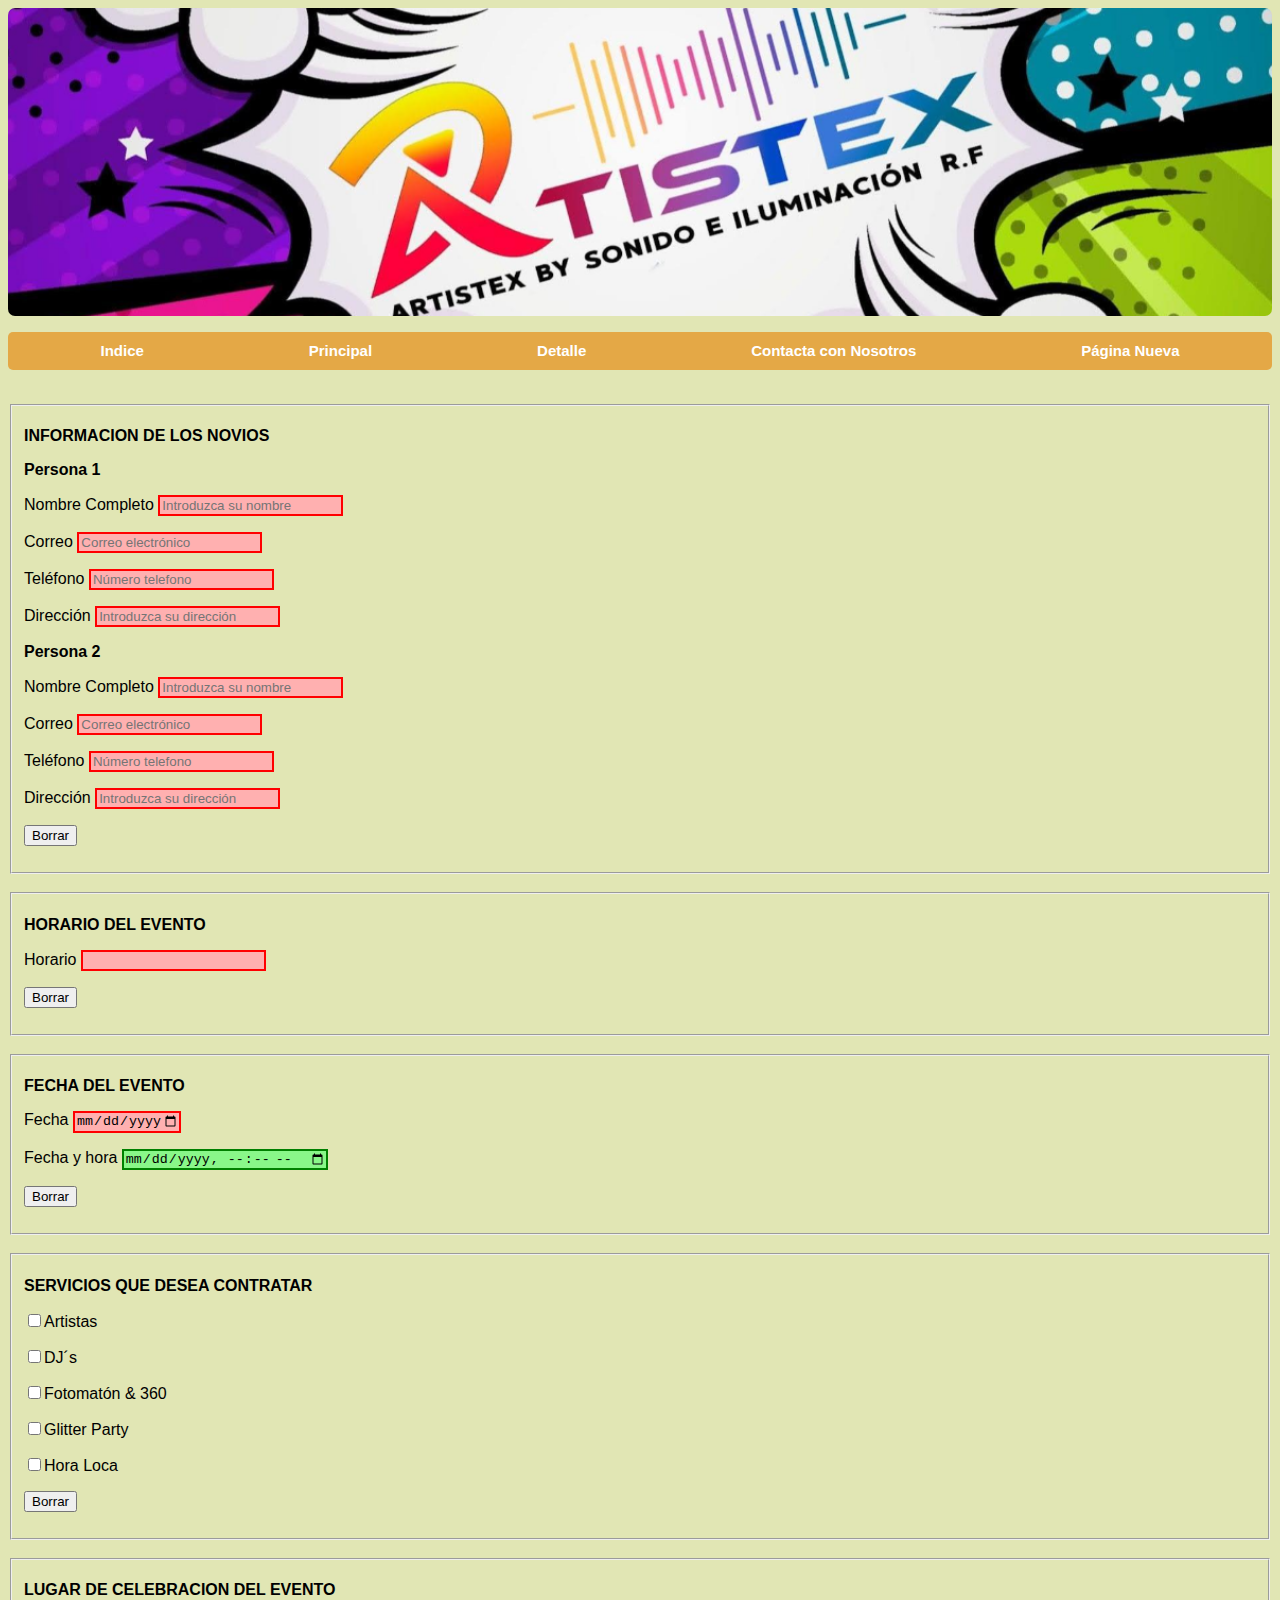
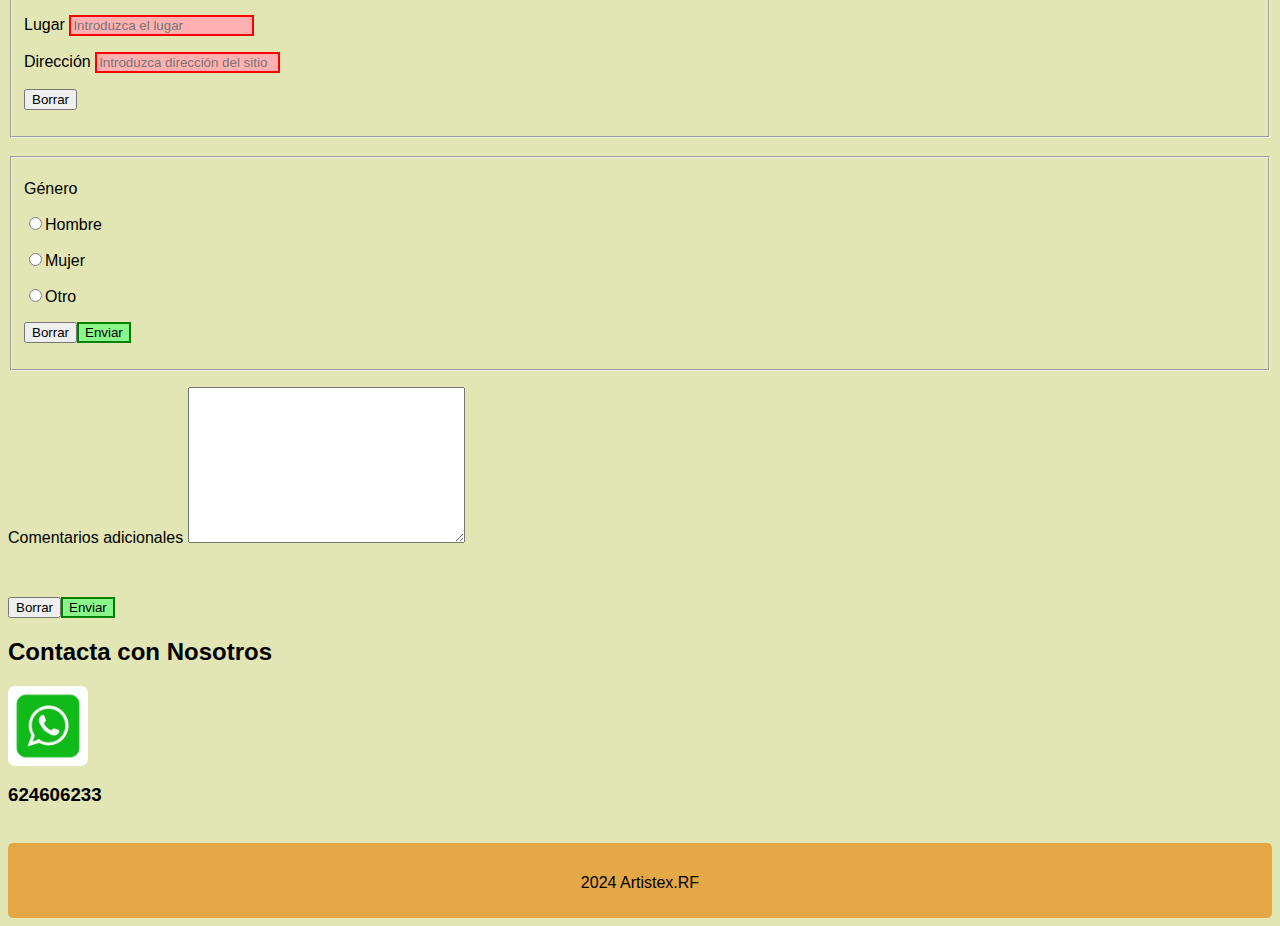
==== commit ff1787ec: "Defensa" ====
--- a/Formulario.html
+++ b/Formulario.html
@@ -22,10 +22,11 @@
     </header>
     <nav class="nav-menu">
         <ul>
-            <li><a href="Index.html">Indice</a></li>
+            <li><a href="index.html">Indice</a></li>
             <li><a href="Principal.html">Principal</a></li>
             <li><a href="Importante.html">Detalle</a></li>
             <li><a href="#Contacta">Contacta con Nosotros</a></li>
+            <li><a href="Nueva.html">Página Nueva</a></li>
             
 
         </ul>
@@ -77,7 +78,8 @@
             <p><strong>FECHA DEL EVENTO</strong></p>
 
             <p>Fecha <input type="date" required name="fecha" min="2024-10-24" max="2029-10-24" /></p>
-            <p><input type="reset" value="Borrar" /></p>
+            <p>Fecha y hora <input type="datetime-local" name="fecha-hora" /></p>
+            <p><input type="reset" required value="Borrar" /></p>
 
         </fieldset>
 
@@ -106,6 +108,19 @@
 
             </fieldset>
             <br />
+            <fieldset>
+                <form action="recibir.php" method="get">
+            
+            <p>Género</p>
+            <p><input type="radio" name="genero" value="h" />Hombre</p>
+            <p><input type="radio" name="genero" value="m" />Mujer</p>
+            <p><input type="radio" name="genero" value="o" />Otro</p>
+            <p><input type="reset" value="Borrar" /><input type="submit" value="Enviar" /></p>
+        </form>
+
+            </fieldset>
+
+
 
 
             <p>Comentarios adicionales <textarea name="text" cols="32" rows="10" minlength="20"></textarea></p>
@@ -121,6 +136,8 @@
             <br />
            
         </section>
+
+        
         
 
         <footer>
